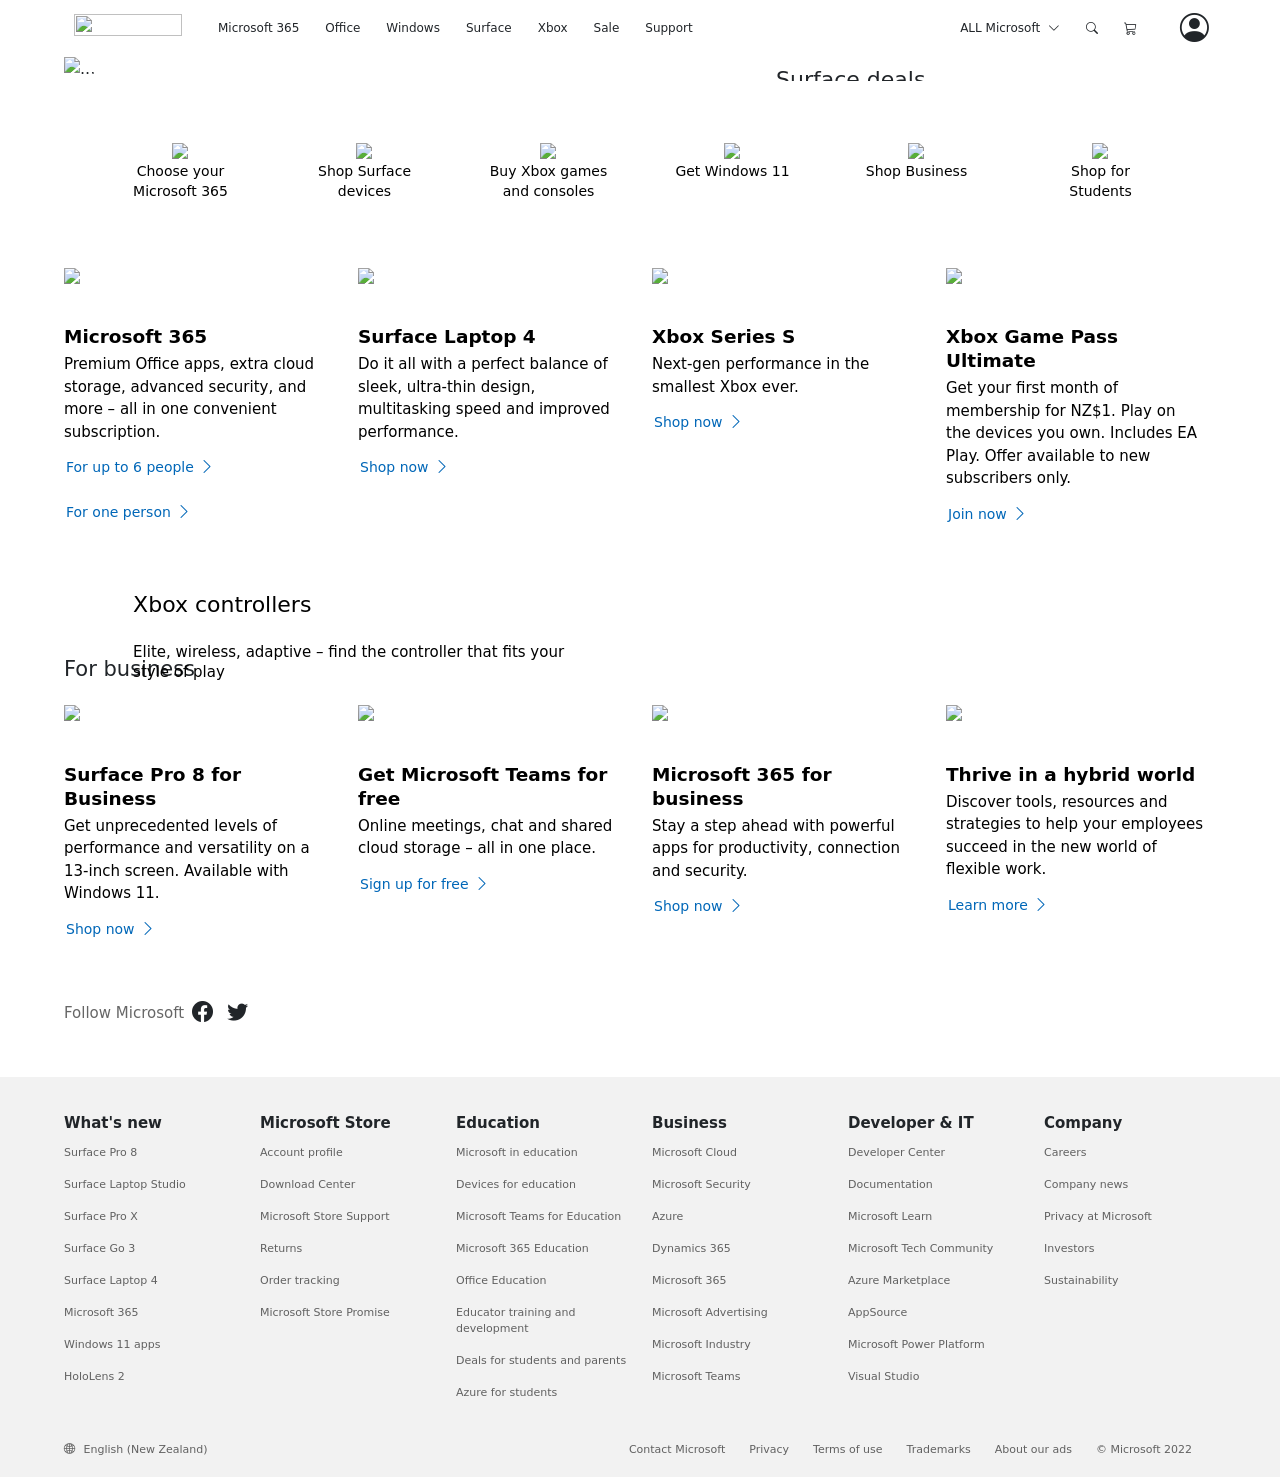
==== index.html @ 470f1df7 "Initial commit" ====
<!DOCTYPE html>
<html lang="en">
<head>
  <meta charset="UTF-8">
  <meta http-equiv="X-UA-Compatible" content="IE=edge">
  <meta name="viewport" content="width=device-width, initial-scale=1.0">

  <link href="https://cdn.jsdelivr.net/npm/bootstrap@5.1.3/dist/css/bootstrap.min.css" rel="stylesheet" integrity="sha384-1BmE4kWBq78iYhFldvKuhfTAU6auU8tT94WrHftjDbrCEXSU1oBoqyl2QvZ6jIW3" crossorigin="anonymous">
  <link rel="stylesheet" href="index.css">
  <link rel="stylesheet" href="https://cdn.jsdelivr.net/npm/bootstrap-icons@1.8.1/font/bootstrap-icons.css">
  
  <title>Microsoft – Cloud, Computers, Apps &amp; Gaming</title>
</head>
<body>
  <nav>
    <div class="l-block">
      <div class="logoBlock">
        <img class="" src="https://img-prod-cms-rt-microsoft-com.akamaized.net/cms/api/am/imageFileData/RE1Mu3b?ver=5c31
      " alt="">
    </div>
    <div class="l-navbar justify-content-between">
      <div class="flex-wrap l-navbar-menu">
        <div><span>Microsoft 365</span></div>
        <div><span>Office</span></div>
        <div><span>Windows</span></div>
        <div><span>Surface</span></div>
        <div class="xbox-button"><span>Xbox</span></div>
        <div class="sale-button"><span>Sale</span></div>
        <div class="supp-button"><span>Support</span></div>
        <input type="checkbox" id="morebutton-toggle"/>
        <label for="morebutton-toggle">
          <div class="navbar-dropdown more-button" tabIndex=-1>
          <div class="dropdown-button">
            <span>More</span>
            <i class="bi bi-chevron-down"></i>
          </div>
        </div>
        </label>
        <div class="dropdown-list">
          <div class="dropdown-item">Support</div>
          <div class="dropdown-item">Sale</div>
          <div class="dropdown-item add-dropdown-item">Xbox</div>
        </div>
      </div>
      <div class="r-navbar-menu">
        <input type="checkbox" id="nav-toggle"/>
        <label for="nav-toggle">
        <div class="navbar-dropdown" tabIndex=-1>
          <div class="dropdown-button">
            <span>ALL Microsoft</span>
            <i class="bi bi-chevron-down ps-1"></i>
          </div>
        </div>
        </label>
        <div class="dropdown-list">
          <div class="row">
            <div class="col-6 col-sm-4 col-lg-3 col-xl-2 ">
              <div class="dropdown-item  fw-bold"><span>Software</div>
              <div class="dropdown-item"><span>Windows Apps</span></div>
              <div class="dropdown-item"><span>OneDrive</span></div>
              <div class="dropdown-item"><span>Outlook</span></div>
              <div class="dropdown-item"><span>Skype</span></div>
              <div class="dropdown-item"><span>OneNote</span></div>
              <div class="dropdown-item"><span>Microsoft Teams</span></div>
            </div>
            <div class="col-6 col-sm-4 col-lg-3 col-xl-2 ">
              <div class="dropdown-item  fw-bold"><span>PCs & Devices</span></div>
              <div class="dropdown-item"><span>Windows Apps</span></div>
              <div class="dropdown-item"><span>OneDrive</span></div>
              <div class="dropdown-item"><span>Outlook</span></div>
              <div class="dropdown-item"><span>Skype</span></div>
              <div class="dropdown-item"><span>OneNote</span></div>
              <div class="dropdown-item"><span>Microsoft Teams</span></div>
            </div>
            <div class="col-6 col-sm-4 col-lg-3 col-xl-2 ">
              <div class="dropdown-item  fw-bold"><span>Entertainment</span></div>
              <div class="dropdown-item"><span>Windows Apps</span></div>
              <div class="dropdown-item"><span>OneDrive</span></div>
              <div class="dropdown-item"><span>Outlook</span></div>
              <div class="dropdown-item"><span>Skype</span></div>
              <div class="dropdown-item"><span>OneNote</span></div>
              <div class="dropdown-item"><span>Microsoft Teams</span></div>
            </div>
            <div class="col-6 col-sm-4 col-lg-3 col-xl-2 ">
              <div class="dropdown-item  fw-bold"><span>Business</div>
              <div class="dropdown-item"><span>Windows Apps</span></div>
              <div class="dropdown-item"><span>OneDrive</span></div>
              <div class="dropdown-item"><span>Outlook</span></div>
              <div class="dropdown-item"><span>Skype</span></div>
              <div class="dropdown-item"><span>OneNote</span></div>
              <div class="dropdown-item"><span>Microsoft Teams</span></div>
            </div>
            <div class="col-6 col-sm-4 col-lg-3 col-xl-2 ">
              <div class="dropdown-item  fw-bold"><span>Developer & IT</div>
              <div class="dropdown-item"><span>Windows Apps</div>
              <div class="dropdown-item"><span>OneDrive</div>
              <div class="dropdown-item"><span>Outlook</div>
              <div class="dropdown-item"><span>Skype</div>
              <div class="dropdown-item"><span>OneNote</div>
              <div class="dropdown-item"><span>Microsoft Teams</div>
            </div>
            <div class="col-6 col-sm-4 col-lg-3 col-xl-2 ">
              <div class="dropdown-item  fw-bold"><span>Other</div>
              <div class="dropdown-item"><span>Windows Apps</div>
              <div class="dropdown-item"><span>OneDrive</div>
              <div class="dropdown-item"><span>Outlook</div>
              <div class="dropdown-item"><span>Skype</div>
              <div class="dropdown-item"><span>OneNote</div>
              <div class="dropdown-item"><span>Microsoft Teams</div>
            </div>
          </div>
        <div class="siteMap text-center" style="background-color: #e6e6e6;">
          <div>
            <span>VIEW SITEMAP</span>
            <i class="bi bi-chevron-right"></i>
          </div>
        </div>
      </div> 
        <div class="navbartxt-hide">
          <span>
            Search
          </span>
          <i class="bi bi-search search"></i>
        </div>
        <div class="listicon-dropdown" tabIndex=-1>
          <input type="checkbox" id="listIconbutton-toggle"/>
          <label for="listIconbutton-toggle">
            <div class="dropdown-button">
              <i class="bi bi-list burgericon-size"></i>
            </div>
          </label>
          <div class="listicon-dropdown-list">
            <div class="dropdown-item">Office</div>
            <div class="dropdown-item">Microsoft 365</div>
            <div class="dropdown-item">Windows</div>
            <div class="dropdown-item">Surface</div>
            <div class="dropdown-item">Xbox</div>
            <div class="dropdown-item">Sale</div>
            <div class="dropdown-item">Support</div>
            <div class="dropdown-item">Software</div>
            <div class="dropdown-item">PCs & Devices</div>
            <div class="dropdown-item">Entertainment</div>
            <div class="dropdown-item">Business</div>
            <div class="dropdown-item">Developer & IT</div>
            <div class="dropdown-item">Other</div>
            <div class="dropdown-item">View Sitemap</div>
          </div>
        </div>
      </div>
    </div>
    </div>
    <div class="r-navbar ">
      <div class="navbartxt-hide">
        <span>Cart</span>
        <i class="bi bi-cart3 cart btIcon-padding"></i>
      </div>
      <div class="navbartxt-hide">
        <span>
          Sign in
        </span>
      </div>
      <div style="padding: 7px 7px 0px 0px;">
        <i class="bi bi-person-circle signin"></i> 
      </div>
    </div>
  </nav>
  <div class="carouselSection">
    <div id="carouselExampleCaptions" class="carousel slide" data-bs-ride="carousel">
      <div class="carousel-indicators">
        <button type="button" data-bs-target="#carouselExampleCaptions" data-bs-slide-to="0" class="active" aria-current="true" aria-label="Slide 1"></button>
        <button type="button" data-bs-target="#carouselExampleCaptions" data-bs-slide-to="1" aria-label="Slide 2"></button>
      </div>
      <div class="carousel-inner">
        <div class="carousel-item active">
          <div class="img1">
            <img src="https://img-prod-cms-rt-microsoft-com.akamaized.net/cms/api/am/imageFileData/RE4SrpL?ver=81c5&q=0&m=8&h=600&w=1600&b=%23FFFFFFFF&l=f&x=226&y=342&s=2532&d=949&aim=true" class="d-block w-100" alt="..."></div>
          <div class="img2">
            <img src="https://img-prod-cms-rt-microsoft-com.akamaized.net/cms/api/am/imageFileData/RE4SrpL?ver=81c5&q=0&m=8&h=609&w=1083&b=%23FFFFFFFF&l=f&x=260&y=127&s=2525&d=1420&aim=true" alt="">
          </div>
          <div class="img3">
            <img src="https://img-prod-cms-rt-microsoft-com.akamaized.net/cms/api/am/imageFileData/RE4SrpL?ver=81c5&q=0&m=8&h=431&w=767&b=%23FFFFFFFF&l=f&x=120&y=407&s=1532&d=861&aim=true" alt="">
          </div>
          <div class="hl-text-cover">
            <div class="textBlock textBlock-r">
              <h3 class="hl-heading">Surface deals</h3>
              <div class="hl-text">
                <span>Check out the latest deals on select Surface.</span>
              </div>
              <div class="hl-button">
                <a href="" class="shopnow">
                  <span>Shop now</span>
                  <i class="bi bi-chevron-right"></i>
                </a>
              </div>
            </div>
          </div>
        </div>
        <div class="carousel-item">
          <div class="img1">
            <img src="https://img-prod-cms-rt-microsoft-com.akamaized.net/cms/api/am/imageFileData/RWAn3f?ver=86c9&q=0&m=8&h=600&w=1600&b=%23FFFFFFFF&l=f&x=0&y=279&s=3000&d=1125&aim=true" class="d-block w-100" class="d-block w-100" alt="..."></div>
          <div class="img2">
            <img src="https://img-prod-cms-rt-microsoft-com.akamaized.net/cms/api/am/imageFileData/RWAn3f?ver=86c9&q=0&m=8&h=609&w=1083&b=%23FFFFFFFF&l=f&x=9&y=0&s=2991&d=1682&aim=true" alt="">
          </div>
          <div class="img3">
            <img src="https://img-prod-cms-rt-microsoft-com.akamaized.net/cms/api/am/imageFileData/RWAn3f?ver=86c9&q=0&m=8&h=431&w=767&b=%23FFFFFFFF&l=f&x=1110&y=310&s=1890&d=1062&aim=true" alt="">
          </div>
          <div class="hl-text-cover">
            <div class="textBlock textBlock-l">
              <h3 class="hl-heading">Surface Laptop 4</h3>
              <div class="hl-text">
                <span>Do it all with a perfect balance of sleek, ultra-thin design, multitasking speed and improved performance</span>
              </div>
              <div class="hl-button">
                <a href="" class="shopnow">
                  <span>Shop now</span>
                  <i class="bi bi-chevron-right"></i>
                </a>
              </div>
            </div>
          </div>
        </div>
      </div>
      <button class="carousel-control-prev" type="button" data-bs-target="#carouselExampleCaptions" data-bs-slide="prev" style="width: 5%;">
        <span class="carousel-control-prev-icon" aria-hidden="true"></span>
        <span class="visually-hidden">Previous</span>
      </button>
      <button class="carousel-control-next" type="button" data-bs-target="#carouselExampleCaptions" data-bs-slide="next"style="width: 5%;">
        <span class="carousel-control-next-icon" aria-hidden="true"></span>
        <span class="visually-hidden">Next</span>
      </button>
    </div>
  </div>
  <div class="iconSection">
    <div class="iconBlock">
      <div>
          <a href="" class="iconLink">
            <div class="icon-img">
              <img class="iconImg" src="https://img-prod-cms-rt-microsoft-com.akamaized.net/cms/api/am/imageFileData/RE4sQDc?ver=30c2&q=90&m=6&h=40&w=40&b=%23FFFFFFFF&l=f&o=t&aim=true">
              </div>
            <span class="iconTitle">Choose your Microsoft 365</span>
          </a>
        </div>
        <div>
          <a href="" class="iconLink">
            <div class="icon-img">
              <img class="iconImg" src="https://img-prod-cms-rt-microsoft-com.akamaized.net/cms/api/am/imageFileData/RE4pndL?ver=5217&q=90&m=6&h=40&w=40&b=%23FFFFFFFF&l=f&o=t&aim=true">
            </div>
            <span class="iconTitle">Shop Surface devices</span>
          </a>
        </div>
        <div>
          <a href="" class="iconLink">
            <div class="icon-img">
              <img class="iconImg" src="https://img-prod-cms-rt-microsoft-com.akamaized.net/cms/api/am/imageFileData/RWWl29?ver=addd&q=90&m=6&h=40&w=40&b=%23FFFFFFFF&l=f&o=t&aim=true">
            </div>
            <div class="iconTitle">Buy Xbox games and consoles</div>
          </a>
        </div>
        <div>
          <a href="" class="iconLink">
            <div class="icon-img">
              <img class="iconImg" src="https://img-prod-cms-rt-microsoft-com.akamaized.net/cms/api/am/imageFileData/RE4sQDc?ver=30c2&q=90&m=6&h=40&w=40&b=%23FFFFFFFF&l=f&o=t&aim=true">
            </div>
            <div class="iconTitle">Get Windows 11</div>
          </a>
        </div>
        <div>
          <a href="" class="iconLink">
            <div class="icon-img">
              <img class="iconImg" src="https://img-prod-cms-rt-microsoft-com.akamaized.net/cms/api/am/imageFileData/RE4rriw?ver=b2d5&q=90&m=6&h=40&w=40&b=%23FFFFFFFF&l=f&o=t&aim=true">
            </div>
            <div class="iconTitle">Shop Business</div>
          </a>
        </div>
        <div>
          <a href="" class="iconLink">
            <div class="icon-img">
              <img class="iconImg" src="https://img-prod-cms-rt-microsoft-com.akamaized.net/cms/api/am/imageFileData/RE4CL19?ver=2af2&q=90&m=6&h=40&w=40&b=%23FFFFFFFF&l=f&o=t&aim=true">
            </div>
            <div class="iconTitle">Shop for Students</div>
          </a>
        </div>
    </div>
  </div>
  <div class="cardSection">
    <div class="row">
      <div class="col-12 col-xl-3 col-sm-6">
        <div class="card border-0">
          <a href="https://www.microsoft.com/en-nz/microsoft-365/p/microsoft-365-family/cfq7ttc0k5dm?icid=mscom_marcom_CPH1a_M365Family_BTS23">
              <div class="img">
                <img src="https://img-prod-cms-rt-microsoft-com.akamaized.net/cms/api/am/imageFileData/RWRF7J?ver=a2d3&amp;q=90&amp;m=6&amp;h=201&amp;w=358&amp;b=%23FFFFFFFF&amp;l=f&amp;o=t&amp;aim=true">
              </div>
              <h3 class="c-heading">Microsoft 365</h3>
              <div class="cardText">
                <span>
                  Premium Office apps, extra cloud storage, advanced security, and more – all in one convenient subscription.
                </span>
              </div>
              <div class="cardLinkCover">
                <a class="cardLink" href="https://www.microsoft.com/en-nz/microsoft-365/p/microsoft-365-family/cfq7ttc0k5dm?icid=mscom_marcom_CPH1a_M365Family_BTS23">
                  <span>For up to 6 people</span>
                  <i class="bi bi-chevron-right"></i>
                </a>
                <a class="cardLink" href="https://www.microsoft.com/en-nz/microsoft-365/p/microsoft-365-personal/cfq7ttc0k5bf?icid=mscom_marcom_CPH1b_M365Personal_BTS23">
                  <span>For one person</span>
                  <i class="bi bi-chevron-right"></i>
                </a>
              </div>
          </a>
        </div>
      </div>
      <div class="col-12 col-xl-3 col-sm-6">
        <div class="card border-0">
          <a href="https://www.microsoft.com/en-nz/p/surface-laptop-4/946627FB12T1?icid=mscom_marcom_CPH2a_SurfaceLaptop4" >
            <div class="img">
              <img src="https://img-prod-cms-rt-microsoft-com.akamaized.net/cms/api/am/imageFileData/RWAshJ?ver=1e8d&amp;q=90&amp;m=6&amp;h=201&amp;w=358&amp;b=%23FFFFFFFF&amp;l=f&amp;o=t&amp;aim=true">
            </div>
            <h3 class="c-heading">Surface Laptop 4</h3>
            <div class="cardText">
              <span>
                Do it all with a perfect balance of sleek, ultra-thin design, multitasking speed and improved performance.
              </span>
            </div>
            <div class="cardLinkCover">
              <a class="cardLink" href="https://www.microsoft.com/en-nz/p/surface-laptop-4/946627FB12T1?icid=mscom_marcom_CPH2a_SurfaceLaptop4">
                <span>Shop now</span>
                <i class="bi bi-chevron-right"></i>
              </a>
            </div>
          </a>
        </div>
      </div>
      <div class="col-12 col-xl-3 col-sm-6">
        <div class="card border-0">
          <a href="https://www.microsoft.com/en-nz/p/xbox-series-s/942j774tp9jn?icid=mscom_marcom_CPH3a_XboxSeriesS">
            <div class="img">
              <img src="https://img-prod-cms-rt-microsoft-com.akamaized.net/cms/api/am/imageFileData/RE4GMgj?ver=bbbd&amp;q=90&amp;m=6&amp;h=201&amp;w=358&amp;b=%23FFFFFFFF&amp;l=f&amp;o=t&amp;aim=true">
            </div>
            <h3 class="c-heading">Xbox Series S</h3>
            <div class="cardText">
              <span>
                Next-gen performance in the smallest Xbox ever.
              </span>
            </div>
            <div class="cardLinkCover">
              <a class="cardLink" href="https://www.microsoft.com/en-nz/p/surface-laptop-4/946627FB12T1?icid=mscom_marcom_CPH2a_SurfaceLaptop4">
                <span>Shop now</span>
                <i class="bi bi-chevron-right"></i>
              </a>
            </div>   
          </a>
        </div>
      </div>
      <div class="col-12 col-xl-3 col-sm-6">
        <div class="card border-0">
          <a href="https://www.microsoft.com/en-nz/p/xbox-game-pass-ultimate/cfq7ttc0khs0?icid=mscom_marcom_CPH4a_GamePassUltimate">
            <div class="img">
              <img src="https://img-prod-cms-rt-microsoft-com.akamaized.net/cms/api/am/imageFileData/RE4P80m?ver=316d&amp;q=90&amp;m=6&amp;h=201&amp;w=358&amp;b=%23FFFFFFFF&amp;l=f&amp;o=t&amp;x=1157&amp;y=247&amp;aim=true">
            </div>
            <h3 class="c-heading">Xbox Game Pass Ultimate</h3>
          <div class="cardText">
            <span>
              Get your first month of membership for NZ$1. Play on the devices you own. Includes EA Play. Offer available to new subscribers only.
            </span>
          </div>
          <div class="cardLinkCover">
            <a class="cardLink" href="https://www.microsoft.com/en-nz/p/xbox-game-pass-ultimate/cfq7ttc0khs0?icid=mscom_marcom_CPH4a_GamePassUltimate">
              <span>Join now</span>
              <i class="bi bi-chevron-right"></i>
          </a>
          </div>
          </a>
        </div>
      </div>
    </div>
  </div>
  <div class="highlightSection">
    <div class="hlContainer">
      <a href="https://www.microsoft.com/en-nz/store/collections/xboxaccessories?icid=mscom_marcom_MPH1a_XboxControllers">
        <div class="hl-img-cover">
          <div class="img1">
            <img src="https://img-prod-cms-rt-microsoft-com.akamaized.net/cms/api/am/imageFileData/RE4MEu6?ver=f30c&q=0&m=8&h=600&w=1600&b=%23FFFFFFFF&l=f&x=0&y=198&s=2120&d=795&aim=true" alt="">
          </div>
          <div class="img2">
            <img src="https://img-prod-cms-rt-microsoft-com.akamaized.net/cms/api/am/imageFileData/RE4MEu6?ver=f30c&q=0&m=8&h=609&w=1083&b=%23FFFFFFFF&l=f&x=131&y=86&s=1812&d=1019&aim=true" alt="">
          </div>
          <div class="img3">
            <img src="https://img-prod-cms-rt-microsoft-com.akamaized.net/cms/api/am/imageFileData/RE4MEu6?ver=f30c&q=0&m=8&h=431&w=767&b=%23FFFFFFFF&l=f&x=808&y=237&s=1312&d=737&aim=true" alt="">
          </div>
        </div>
        <div class="hl-text-cover">
          <div class="textBlock textBlock-l">
            <h3 class="hl-heading">Xbox controllers</h3>
            <div class="hl-text">
              <span>Elite, wireless, adaptive – find the controller that fits your style of play</span>
            </div>
            <div class="hl-button">
              <a href="" class="shopnow">
                <span>Shop now</span>
                <i class="bi bi-chevron-right"></i>
              </a>
            </div>
          </div>
        </div>
      </a>
    </div>
  </div>
  <div class="businessCardSection">
    <div class="b-heading">
      <div>For business</div>
    </div>
    <div class="">
      <div class="row">
        <div class="col-12 col-xl-3 col-sm-6">
          <div class="card border-0">
            <a href="https://www.microsoft.com/en-nz/microsoft-365/p/microsoft-365-family/cfq7ttc0k5dm?icid=mscom_marcom_CPH1a_M365Family_BTS23">
                <div class="img">
                  <img src="https://img-prod-cms-rt-microsoft-com.akamaized.net/cms/api/am/imageFileData/RWKtKJ?ver=2e57&q=90&m=6&h=201&w=358&b=%23FFFFFFFF&l=f&o=t&aim=true">
                </div>
                <h3 class="c-heading">Surface Pro 8 for Business</h3>
                <div class="cardText">
                  <span>
                    Get unprecedented levels of performance and versatility on a 13-inch screen. Available with Windows 11.
                  </span>
                </div>
                <div class="cardLinkCover">
                  <a class="cardLink" href=" ">
                    <span>Shop now</span>
                    <i class="bi bi-chevron-right"></i>
                  </a>
                </div>
            </a>
          </div>
        </div>
        <div class="col-12 col-xl-3 col-sm-6">
          <div class="card border-0">
            <a href="https://www.microsoft.com/en-nz/p/surface-laptop-4/946627FB12T1?icid=mscom_marcom_CPH2a_SurfaceLaptop4" >
              <div class="img">
                <img src="https://img-prod-cms-rt-microsoft-com.akamaized.net/cms/api/am/imageFileData/RWLJ3u?ver=7dcf&q=90&m=6&h=201&w=358&b=%23FFFFFFFF&l=f&o=t&x=755&y=404&aim=true">
              </div>
              <h3 class="c-heading">Get Microsoft Teams for free</h3>
              <div class="cardText">
                <span>
                  Online meetings, chat and shared cloud storage – all in one place.
                </span>
              </div>
              <div class="cardLinkCover">
                <a class="cardLink" href=" ">
                  <span>Sign up for free</span>
                  <i class="bi bi-chevron-right"></i>
                </a>
              </div>
            </a>
          </div>
        </div>
        <div class="col-12 col-xl-3 col-sm-6">
          <div class="card border-0">
            <a href="https://www.microsoft.com/en-nz/p/xbox-series-s/942j774tp9jn?icid=mscom_marcom_CPH3a_XboxSeriesS">
              <div class="img">
                <img src="https://img-prod-cms-rt-microsoft-com.akamaized.net/cms/api/am/imageFileData/RE4E4rT?ver=2072&q=90&m=6&h=201&w=358&b=%23FFFFFFFF&l=f&o=t&aim=true">
              </div>
              <h3 class="c-heading">Microsoft 365 for business</h3>
              <div class="cardText">
                <span>
                  Stay a step ahead with powerful apps for productivity, connection and security.
                </span>
              </div>
              <div class="cardLinkCover">
                <a class="cardLink" href=" ">
                  <span>Shop now</span>
                  <i class="bi bi-chevron-right"></i>
                </a>
              </div>   
            </a>
          </div>
        </div>
        <div class="col-12 col-xl-3 col-sm-6">
          <div class="card border-0">
            <a href="https://www.microsoft.com/en-nz/p/xbox-game-pass-ultimate/cfq7ttc0khs0?icid=mscom_marcom_CPH4a_GamePassUltimate">
              <div class="img">
                <img src="https://img-prod-cms-rt-microsoft-com.akamaized.net/cms/api/am/imageFileData/RWURKU?ver=f584&q=90&m=6&h=201&w=358&b=%23FFFFFFFF&l=f&o=t&aim=true">
              </div>
              <h3 class="c-heading">Thrive in a hybrid world</h3>
            <div class="cardText">
              <span>
                Discover tools, resources and strategies to help your employees succeed in the new world of flexible work.
              </span>
            </div>
            <div class="cardLinkCover">
              <a class="cardLink" href=" ">
                <span>Learn more</span>
                <i class="bi bi-chevron-right"></i>
              </a>
            </div>
            </a>
          </div>
        </div>
      </div>
    </div>
  </div>
  <div class="region d-flex mb-5">
    <span>Follow Microsoft</span>
    <div>
      <i class="bi bi-facebook"></i>
    </div>
    <div>
      <i class="bi bi-twitter"></i>
    </div>
  </div>
  <div class="footer">
    <div class="footerSection">
        <div class="row">
          <div class="col-12 col-sm-4 col-lg-3 col-xl-2">
            <div class="f-title">
              What's new
            </div>
            <div><span>Surface Pro 8</span></div>
            <div><span>Surface Laptop Studio</span></div>
            <div><span>Surface Pro X</span></div>
            <div><span>Surface Go 3</span></div>
            <div><span>Surface Laptop 4</span></div>
            <div><span>Microsoft 365</span></div>
            <div><span>Windows 11 apps</span></div>
            <div><span>HoloLens 2</span></div>
          </div>
          <div class="col-12 col-sm-4 col-lg-3 col-xl-2">
            <div class="f-title">
              Microsoft Store
            </div>
            <div><span>Account profile</span></div>
            <div><span>Download Center</span></div>
            <div><span>Microsoft Store Support</span></div>
            <div><span>Returns</span></div>
            <div><span>Order tracking</span></div>
            <div><span>Microsoft Store Promise</span></div>
          </div>
          <div class="col-12 col-sm-4 col-lg-3 col-xl-2">
            <div class="f-title">
              Education
            </div>
            <div><span>Microsoft in education</span></div>
            <div><span>Devices for education</span></div>
            <div><span>Microsoft Teams for Education</span></div>
            <div><span>Microsoft 365 Education</span></div>
            <div><span>Office Education</span></div>
            <div><span>Educator training and development</span></div>
            <div><span>Deals for students and parents</span></div>
            <div><span>Azure for students</span></div>
          </div>
          <div class="col-12 col-sm-4 col-lg-3 col-xl-2">
            <div class="f-title">
              Business
            </div>
            <div><span>Microsoft Cloud</span></div>
            <div><span>Microsoft Security</span></div>
            <div><span>Azure</span></div>
            <div><span>Dynamics 365</span></div>
            <div><span>Microsoft 365</span></div>
            <div><span>Microsoft Advertising</span></div>
            <div><span>Microsoft Industry</span></div>
            <div><span>Microsoft Teams</span></div>
          </div>
          <div class="col-12 col-sm-4 col-lg-3 col-xl-2">
            <div class="f-title">
              Developer & IT
            </div>
            <div><span>Developer Center</span></div>
            <div><span>Documentation</span></div>
            <div><span>Microsoft Learn</span></div>
            <div><span>Microsoft Tech Community</span></div>
            <div><span>Azure Marketplace</span></div>
            <div><span>AppSource</span></div>
            <div><span>Microsoft Power Platform</span></div>
            <div><span>Visual Studio</span></div>
          </div>
          <div class="col-12 col-sm-4 col-lg-3 col-xl-2">
            <div class="f-title">
              Company
            </div>
            <div><span>Careers</span></div>
            <div><span>Company news</span></div>
            <div><span>Privacy at Microsoft</span></div>
            <div><span>Investors</span></div>
            <div><span>Sustainability</span></div>
          </div>
        </div>
      <div class="f-bottom navbar">
        <div class="bottom-language">
          <i class="bi bi-globe2"></i>
          <span style="padding-left: 5px;">English (New Zealand)</span>
        </div>
        <div class="bottom-policy d-flex">
          <div>Contact Microsoft</div>
          <div>Privacy</div>
          <div>Terms of use</div>
          <div>Trademarks</div>
          <div>About our ads</div>
          <div>© Microsoft 2022</div>
        </div>
      </div>
    </div>
    
  </div>


  
    <script src="https://cdn.jsdelivr.net/npm/bootstrap@5.1.3/dist/js/bootstrap.bundle.min.js"></script>
  </body>
</html>
---- index.css ----
.cardSection, .highlightSection, .iconSection, nav, .businessCardSection, .carouselSection, .footerSection, .region{
  padding-top: 48px;
  max-width: calc(1600px + 10%);
  box-sizing: border-box;
  margin: 0 auto;
  padding-left: 5%;
  padding-right: 5%;
}

nav, .carouselSection, .footerSection {
  padding-top: 0px;
}

.cardSection img, .cardText, .businessCardSection img {
  height: auto;
  width: 100%;
}

.card > a, .hlContainer a {
  text-decoration: none;
  color: black;
}

.card:hover .img, .hl-button:hover .shopnow {
  filter: opacity(87%);
}

.c-heading {
  line-height: 24px;
  font-size: 18.5px;
  font-weight: 600;
  padding: 1px 12px 2px 0px;
  margin-top: 37px;
  margin-bottom: 0px;
}

.cardLinkCover, .iconBlock, nav > div, nav, .l-navbar, .l-navbar > div {
  display: flex;
}

.cardLink {
  text-decoration:none;
  color: #0067b8;
  border: 2px solid white;
  margin-right: 4px;
}

.cardLink {
  padding: 10px 16px 7px 0px;
}

.cardLink:hover span, .shopnow:hover span, .l-navbar > .l-navbar-menu >div:hover span,.navbartxt-hide:hover span, .r-navbar-menu > div > label > div:hover span{
  border-bottom: 2px solid ;
}

.cardLink:hover::after, .shopnow:hover::after {
  right: -4px ;
}

.cardLink:hover i::before{
  color: #0067b8;
  transform: translate(20%, 0%);
}

.shopnow:hover i::before {
  color:white;
  transform: translate(20%, 0%);
}

.cardText > span {
  font-weight: 340;
  font-size: 15px;
  display:flow-root;
  padding: 2px 12px 0px 0px;
}

.cardLink > span {
  padding: 2px 0px 0px 0px;
  color: #0067b8;
  font-size: 14px;
  font-weight: 500;
}
.hlContainer, .hl-button span, nav, .l-navbar-menu{
  position: relative;
}

.img1 img, .img2 img, .img3 img, .img3{
  max-width: 100%;
  height: auto;
}

.textBlock {
  width: 100%;
  max-width: 520px;
  position: absolute;
  top: 36%;
}

.textBlock-l {
  left: 6%;
}

.textBlock-r {
  right: 0%;
}

.hl-heading {
  margin: 0px;
  font-size: 35px;
  font-weight: 600;
  padding-bottom: 3px;
}

.hl-text {
  margin-top: 20px;
}

.hl-text span {
  display: flow-root;
  font-size: 15px;
  font-weight: 400px;
  line-height: 20px;
}

.hl-button {
  margin-top: 12px;
  padding-top: 12px;
}

.shopnow {
  background-color: black;
  width: max-content;
  padding: 8px 20px;
  border: 2px solid black;
}

.hl-button span, .shopnow {
  color: white !important;
}

.shopnow:hover span{
  right: 5px;
}

.shopnow {
  text-decoration: none;
  display: block;
}

.iconBlock {
  overflow-x: auto;
  text-align: center;
  justify-content: center;
}


.iconBlock > div {
  border: 2px solid transparent;
  padding: 12px 6px;
}

.iconLink {
  text-decoration: none;
}

.iconImg {
  margin-bottom: 10px;
}

.iconTitle {
  max-height: 60px;
  line-height: 20px;
  width: 125px;
  color: black;
  font-size: 14px;
  font-weight: 500;
  margin: -8px 21px 0px 22px ;
  max-width: 125px;
  overflow: hidden;
  display: flow-root;
}

.iconBlock > div:hover .iconTitle, .row > div > .dropdown-item:hover span, .siteMap > div:hover span, .f-title ~ div span:hover {
  text-decoration:underline;
  cursor: pointer;
}

.img2, .img3, .more-button, .listicon-dropdown{
  display: none;
}

.logoBlock {
  padding: 13px 6px 16px 10px;
  margin-top: 1px;
  width: 137px;
}

.logoBlock img {
  margin-top: -3px;
  width: 108px;
  height: 22px;
}

a:hover {
  color: black !important;
}

.footer {
  background: #f2f2f2;
}

.f-title {
  font-size: 15px;
  line-height: 20px;
  padding: 36px 0 4px;
  font-weight: 600;
}

.f-title ~ div {
  padding: 8px 0px;
  font-size: 11px;
  line-height: 16px;
  color: #616161;
}

.bottom-language, .bottom-policy {
  font-size: 11px;
  line-height: 16px;
  color: #616161;
}

.bottom-policy {
  flex-wrap: wrap;
  margin: 3px 0;
}

.bottom-policy div {
  padding-right: 24px;
}

.businessContent {
  padding-top: 48px;
}

.b-heading {
  font-size: 21px;
  line-height: 28px;
  padding: 36px 0 4px;
  font-weight: 500;
  padding-top: 0;
  padding-bottom: 18px;
}

.region span {
  display: flex;
  align-items: center;
  font-size: 15px;
  line-height: 20px;
  color: rgba(0,0,0,.6);
}

.region div {
  font-size: 21px;
  padding:0 6px 0px 8px;
}

.l-navbar {
  flex-grow: 1;
}

nav {
  margin-bottom: 3px;
}

.l-navbar-menu > div, .r-navbar-menu .navbar-dropdown, .navbartxt-hide, .r-navbar > div, .l-navbar-menu > label > div {
  cursor: pointer;
  padding: 19px 9px 11px 9px;
  font-size: 12px;
  margin-left: 8px;
}

.r-navbar .cart, .listicon-dropdown .dropdown-button {
  font-size: 13px;
  margin-top: 7px;
}

.l-block {
  flex-grow: 1;
}

.listicon-dropdown, .r-navbar-menu > .dropdown-list, .l-navbar-menu > .dropdown-list {
  z-index: 999;
}

.dropdown-list, .listicon-dropdown-list {
  font-size: 14px;
  background:#f2f2f2;
  line-height: 3;
  text-align: start;
  position: absolute;
  top: 57px;
  width: 80%;
}

.siteMap {
  border-bottom: 2px solid black;
}

.listicon-dropdown > .listicon-dropdown-list {
  visibility: collapse;
}

.r-navbar-menu >.dropdown-list{
  right: 80px;
  max-width: 1200px;
  visibility: collapse;
}

.r-navbar-menu > input[type=checkbox]:checked ~ .dropdown-list {
  top: 54px;
  right: 80px;
  visibility: visible;
}

.listicon-dropdown > input[type=checkbox]:checked ~ .listicon-dropdown-list {
  visibility: visible;
}

.l-navbar-menu > input[type=checkbox]:checked ~ .dropdown-list {
  visibility: visible;
  right: -26px;
  top: 54px;
}

.l-navbar-menu > input[type=checkbox]:checked ~ label, .r-navbar-menu > input[type=checkbox]:checked ~ label {
  background-color: #f2f2f2;
}

.listicon-dropdown > div > .dropdown-item {
  border-bottom: 1px solid rgba(0,0,0,0.1)
}

.dropdown-button {
  border-radius: 4px;
  cursor: pointer;
}

.dropdown-item:hover{
  background: #f2f2f2;
  cursor: pointer;
  user-select: none;
}

.listicon-dropdown .listicon-dropdown-list {
  width: 100%;
}

.l-navbar-menu > .dropdown-list {
  width: auto;
  visibility: collapse;
}

.r-navbar-menu input[type=checkbox], .listicon-dropdown input[type=checkbox], .l-navbar-menu input[type=checkbox] {
  display: none;
}

.f-bottom {
  padding-top: 30px;
  padding-bottom: 16px;
}

.signin {
  font-size: 29px;
}

.burgericon-size {
  font-size: 24px;
}

/* media query */
@media screen and (min-width:1082px) and (max-width:1497px) {
  .cardLinkCover{
    display: block;
  }

  .cardLink {
    display: flow-root;
  }
}

@media screen and (max-width:1399px) {
  .hl-heading {
    font-size: 22px;
    line-height: 28px;
    max-height: 56px;
    font-weight: 400;
  }
  
  .textBlock {
    max-width: 440px;
  }

  .navbartxt-hide > span, .l-toggler {
    display: none;
  }
}

@media screen and (max-width:1228px) {
  ul{
    overflow-x: auto;
  }
  
}

@media screen and (max-width:1082px) {
  nav{
    padding: 0px;
  }

  .iconBlock {
    justify-content: left ;
  }

  .carouselSection {
    padding: 0px;
  }

  .region, .footerSection{
    padding-left: calc(5% - 12px);
    padding-right: calc(5% - 12px);
  }

  .highlightSection{
    padding-left: 0px;
    padding-right: 0px;
    padding-top: 0px;
    margin-top: 48px;
  }

  .textBlock {
    max-width: 340px;
  }

  .hl-img-cover {
    overflow: hidden;
  }

  .img1 {
    display: none;
  }

  .img2 {
    display: block;
  }
}

@media screen and (max-width:970px) {
  .more-button {
    display: block;
    position: relative;
  }

  .supp-button, .sale-button, .add-dropdown-item {
    display: none;
  }
}

@media screen and (max-width:930px) {
  .xbox-button {
    display: none;
  }

  .add-dropdown-item {
    display: block;
  }
}


@media screen and (max-width:859px) {
  .l-navbar {
    flex-grow: 0;
  }

  .logoBlock {
    flex-grow: 1;
    text-align: center;
  }

  .l-block, .r-navbar-menu {
    flex-flow: row-reverse;
  }

  .l-toggler, .listicon-dropdown {
    display: block;
  }

  .l-navbar-menu, .navbar-dropdown {
    display: none !important;
  }

  .listicon-dropdown .dropdown-button{
    padding: 2px 13px;
    margin-right: 0px;
  }

  .r-navbar > div {
    padding: 13px 9px 11px 9px;
  }


  .r-navbar .cart, .search {
    font-size: 18px;
  }

  .navbartxt-hide{
    padding: 13px 0px 11px 6px;
    margin-right: -6px;
  }
}

@media screen and (max-width:785px) {
  .bottom-policy {
    margin-top: 12px;
  }
}


@media screen and (max-width:766px) {
  .region{
    padding-left: 5%;
    padding-right: 5%;
  }

  .c-heading {
    margin-top: 12px;
  }
  
  ul,.iconBlock, ul {
    text-align: left;
  }

  ul li {
    height: 20px;
  }

  .icon-img {
    display: inline-block;
  }

  .icon-img{
    height: 20px;
    width: 20px;
    margin-right: 6px;
  }

  .iconImg {
    width: 100%;
    height: 100%;
  }

  .iconTitle{
    margin: 0px;
    width: 250px;
    max-width: max-content;
    height: 20px;
    line-height: 20px;
    display: inline-block;
  }

  .hl-heading {
    font-size: 20px;
    font-weight: 600;
    line-height: 24px;
  }

  .img2{
    display: none;
  }

  .img3, .iconBlock, ul {
    display: block;
  }

  .hlContainer {
    flex-direction: column;
    display: flex;
  }

  .textBlock{
    margin: 0 auto;
    max-width: fit-content;
    display: flex;
    text-align: center;
    position: relative;
    flex-direction: column;
    align-items: center;
    left: 0%;
  }

  .hl-text, .hl-button {
    margin-top: 2px;
  }
  
  .hl-text-cover {
    background-color: #e6e6e6;
    height: 320px;
    width: 100%;
    max-width: 766px;
  }
}
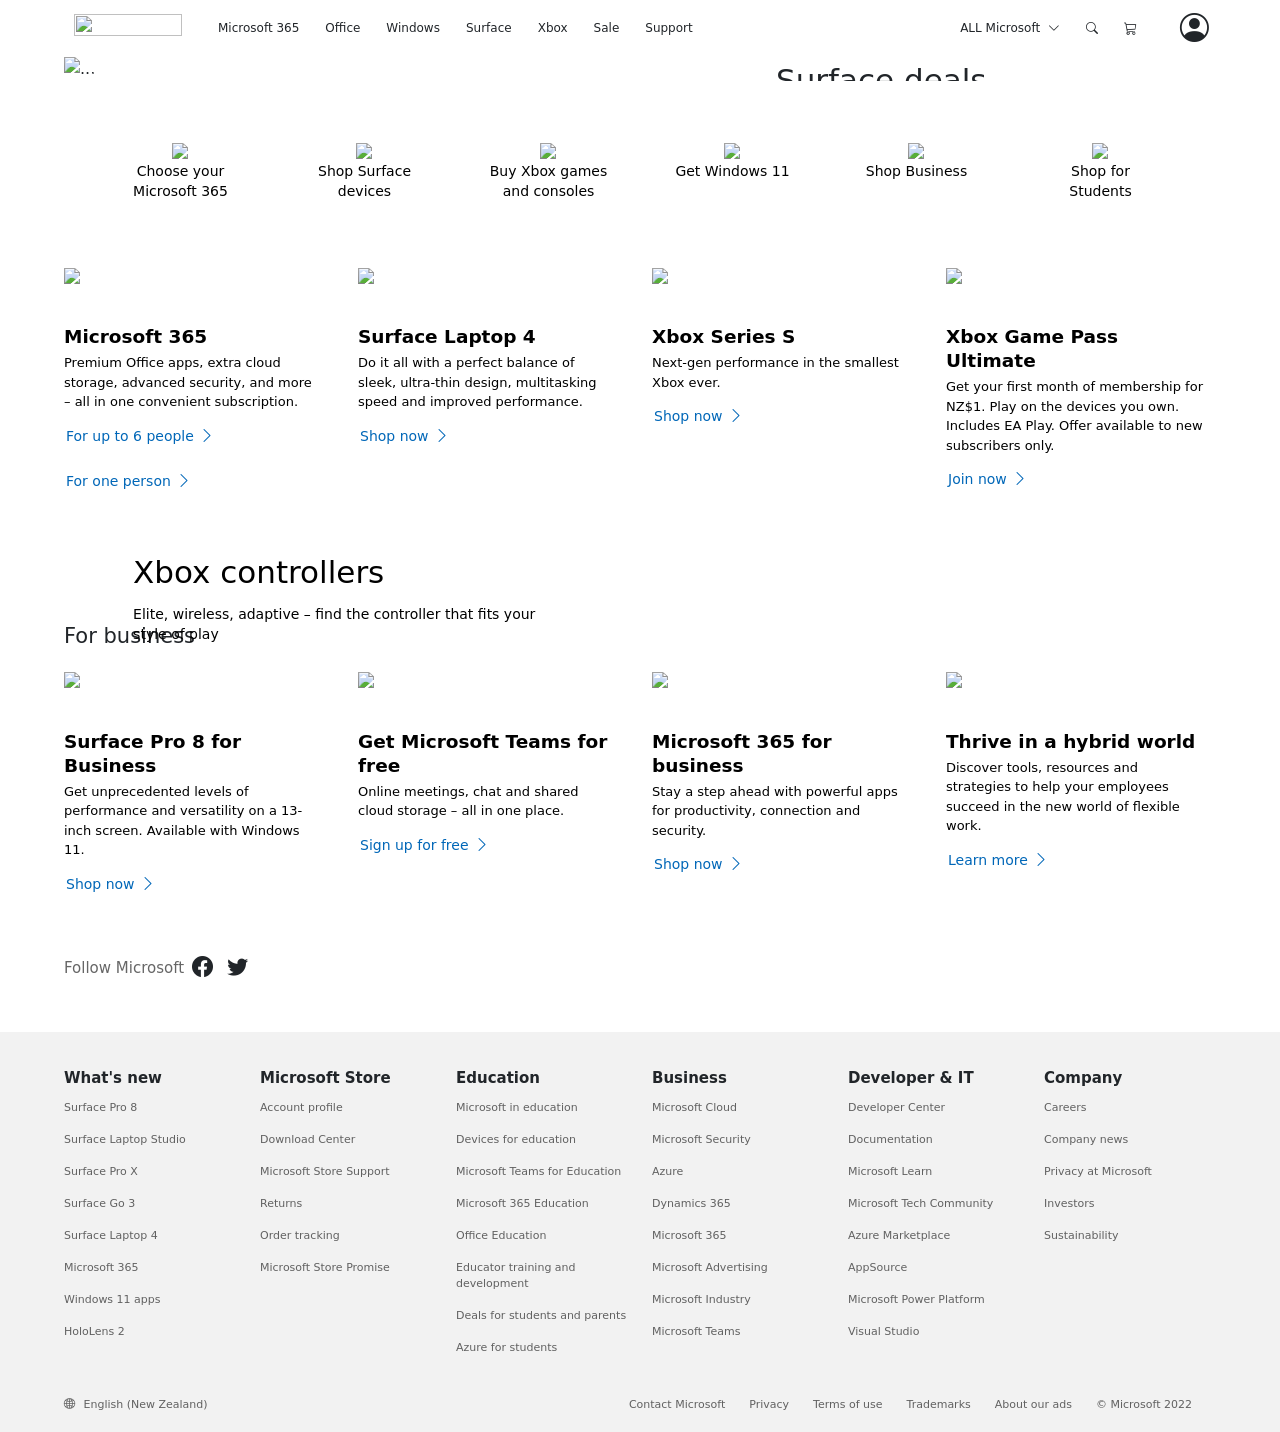
==== commit 5757e24d: "optimize code" ====
--- a/index.html
+++ b/index.html
@@ -36,11 +36,11 @@
           </div>
         </div>
         </label>
-        <div class="dropdown-list">
+        <form class="dropdown-list">
+          <div class="dropdown-item add-dropdown-item">Xbox</div>
+          <div class="dropdown-item">Sale</div>
           <div class="dropdown-item">Support</div>
-          <div class="dropdown-item">Sale</div>
-          <div class="dropdown-item add-dropdown-item">Xbox</div>
-        </div>
+        </form>
       </div>
       <div class="r-navbar-menu">
         <input type="checkbox" id="nav-toggle"/>
--- a/index.css
+++ b/index.css
@@ -1,17 +1,13 @@
 .cardSection, .highlightSection, .iconSection, nav, .businessCardSection, .carouselSection, .footerSection, .region{
-  padding-top: 48px;
+  padding: 48px 5% 0px;
   max-width: calc(1600px + 10%);
-  box-sizing: border-box;
-  margin: 0 auto;
-  padding-left: 5%;
-  padding-right: 5%;
 }
 
 nav, .carouselSection, .footerSection {
   padding-top: 0px;
 }
 
-.cardSection img, .cardText, .businessCardSection img {
+.cardSection img, .businessCardSection img {
   height: auto;
   width: 100%;
 }
@@ -34,7 +30,7 @@
   margin-bottom: 0px;
 }
 
-.cardLinkCover, .iconBlock, nav > div, nav, .l-navbar, .l-navbar > div {
+.cardLinkCover, .iconBlock, .l-block, .r-navbar, nav, .l-navbar, .l-navbar > div {
   display: flex;
 }
 
@@ -68,8 +64,8 @@
 }
 
 .cardText > span {
-  font-weight: 340;
-  font-size: 15px;
+  font-weight: 400;
+  font-size: 13px;
   display:flow-root;
   padding: 2px 12px 0px 0px;
 }
@@ -80,7 +76,7 @@
   font-size: 14px;
   font-weight: 500;
 }
-.hlContainer, .hl-button span, nav, .l-navbar-menu{
+.hlContainer, nav, .l-navbar-menu{
   position: relative;
 }
 
@@ -105,20 +101,18 @@
 }
 
 .hl-heading {
-  margin: 0px;
-  font-size: 35px;
+  font-size: 31px;
   font-weight: 600;
   padding-bottom: 3px;
 }
 
 .hl-text {
-  margin-top: 20px;
+  margin-top: 15px;
 }
 
 .hl-text span {
   display: flow-root;
-  font-size: 15px;
-  font-weight: 400px;
+  font-size: 14px;
   line-height: 20px;
 }
 
@@ -131,7 +125,6 @@
   background-color: black;
   width: max-content;
   padding: 8px 20px;
-  border: 2px solid black;
 }
 
 .hl-button span, .shopnow {
@@ -302,7 +295,8 @@
   width: 80%;
 }
 
-.siteMap {
+.dropdown-list {
+  border: 1px solid #ededed;
   border-bottom: 2px solid black;
 }
 
@@ -324,25 +318,22 @@
 
 .listicon-dropdown > input[type=checkbox]:checked ~ .listicon-dropdown-list {
   visibility: visible;
+  border-bottom: 2px solid black;
 }
 
 .l-navbar-menu > input[type=checkbox]:checked ~ .dropdown-list {
   visibility: visible;
-  right: -26px;
+  right: -15px;
   top: 54px;
 }
 
 .l-navbar-menu > input[type=checkbox]:checked ~ label, .r-navbar-menu > input[type=checkbox]:checked ~ label {
+  border: 1px solid #ededed;
   background-color: #f2f2f2;
 }
 
 .listicon-dropdown > div > .dropdown-item {
   border-bottom: 1px solid rgba(0,0,0,0.1)
-}
-
-.dropdown-button {
-  border-radius: 4px;
-  cursor: pointer;
 }
 
 .dropdown-item:hover{
@@ -390,7 +381,6 @@
 
 @media screen and (max-width:1399px) {
   .hl-heading {
-    font-size: 22px;
     line-height: 28px;
     max-height: 56px;
     font-weight: 400;
@@ -431,18 +421,12 @@
   }
 
   .highlightSection{
-    padding-left: 0px;
-    padding-right: 0px;
-    padding-top: 0px;
+    padding: 0px;
     margin-top: 48px;
   }
 
   .textBlock {
     max-width: 340px;
-  }
-
-  .hl-img-cover {
-    overflow: hidden;
   }
 
   .img1 {
@@ -568,6 +552,7 @@
   }
 
   .hl-heading {
+    margin: auto;
     font-size: 20px;
     font-weight: 600;
     line-height: 24px;
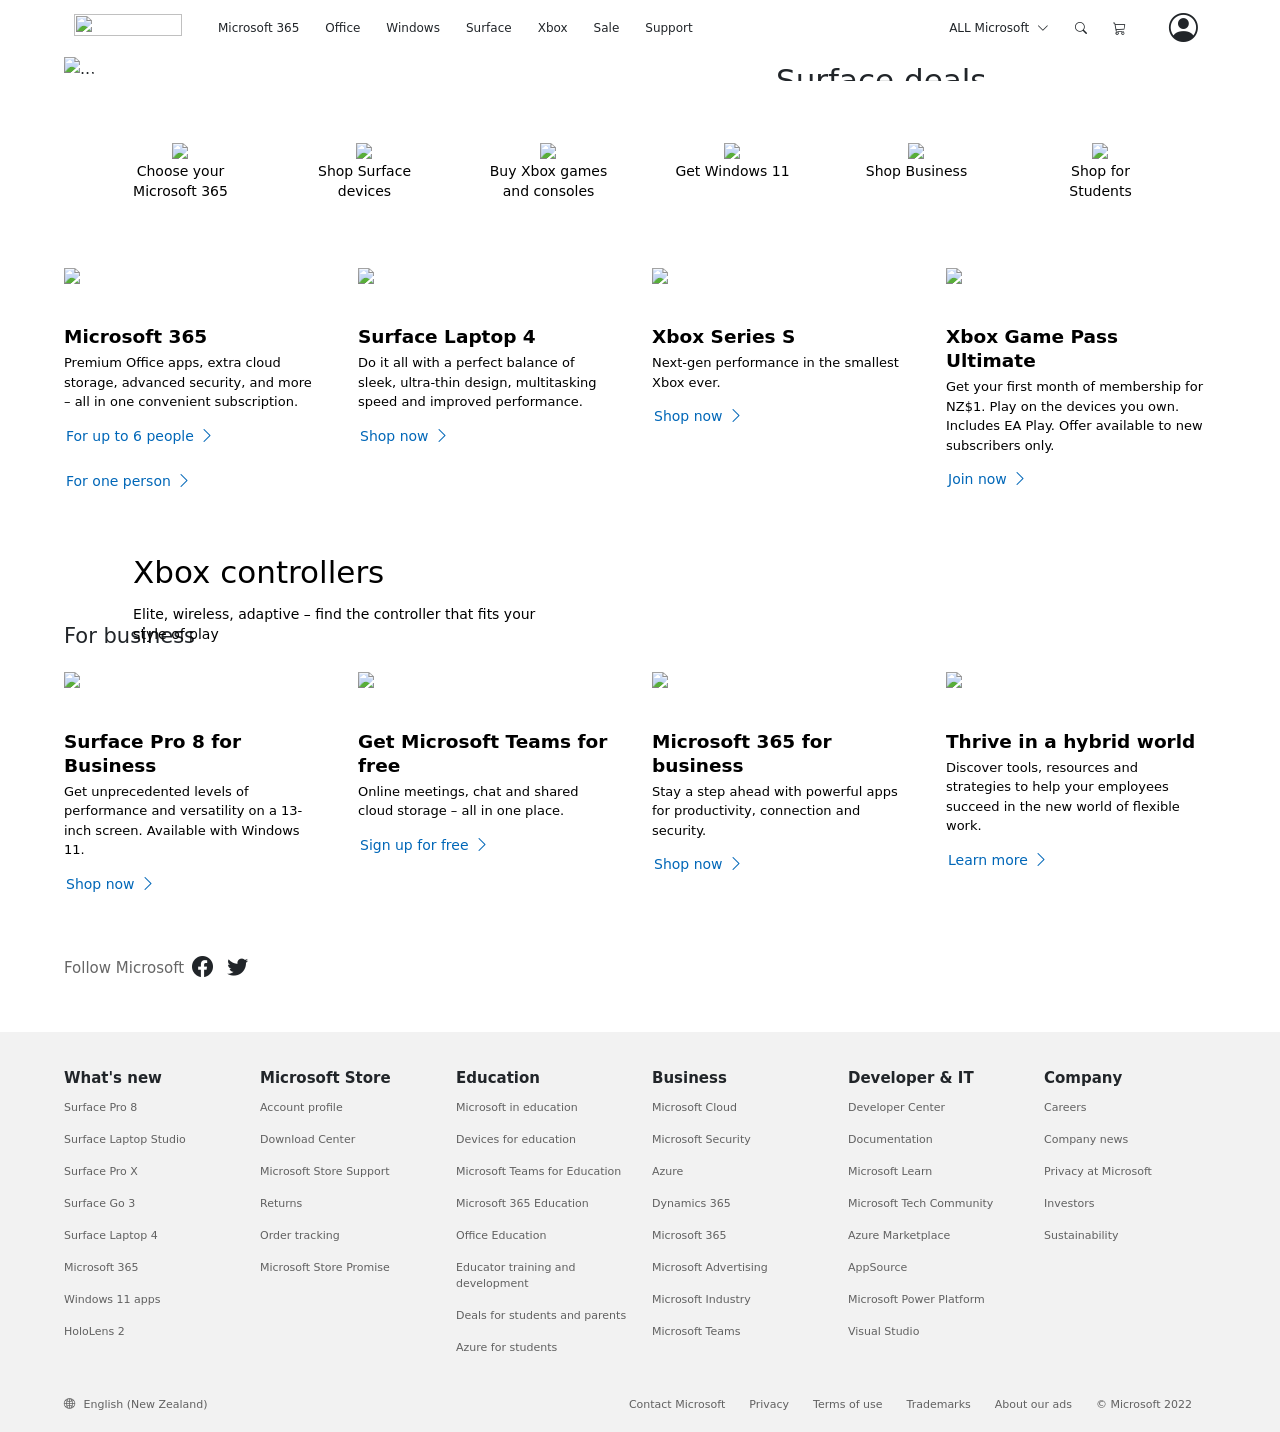
==== commit 7ada768a: "Add search input bar without Cancel bt" ====
--- a/index.html
+++ b/index.html
@@ -43,8 +43,8 @@
         </form>
       </div>
       <div class="r-navbar-menu">
-        <input type="checkbox" id="nav-toggle"/>
-        <label for="nav-toggle">
+        <input type="checkbox" id="nav-toggle" class="navcheck"/>
+        <label for="nav-toggle" class="navlabel">
         <div class="navbar-dropdown" tabIndex=-1>
           <div class="dropdown-button">
             <span>ALL Microsoft</span>
@@ -115,13 +115,16 @@
             <i class="bi bi-chevron-right"></i>
           </div>
         </div>
-      </div> 
-        <div class="navbartxt-hide">
-          <span>
-            Search
-          </span>
-          <i class="bi bi-search search"></i>
-        </div>
+        </div> 
+        <input type="checkbox" id="search-toggle" class="searchcheck"/>
+        <label for="search-toggle">
+          <div class="navbartxt-hide">
+            <span>
+              Search
+            </span>
+            <i class="bi bi-search search"></i>
+          </div>
+        </label>
         <div class="listicon-dropdown" tabIndex=-1>
           <input type="checkbox" id="listIconbutton-toggle"/>
           <label for="listIconbutton-toggle">
@@ -146,6 +149,23 @@
             <div class="dropdown-item">View Sitemap</div>
           </div>
         </div>
+        <div class="search-container">
+          <div>
+            <div class="left-arrow">
+              <i class="bi bi-arrow-left"></i>
+            </div>
+            <div class="flex-grow">
+              <div class="inputsearch-icon">
+                <i class="bi bi-search search"></i>
+              </div>
+              <input type="text" class="input-txt" placeholder="Search Microsoft.com">
+            </div>
+            <div>
+              <input type="checkbox" id="cancel-toggle" class="cancelcheck">
+              <label for=" cancel-toggle" class="Cancelbutton" type="Cancel">Cancel</label>
+            </div>
+          </div>
+        </div>
       </div>
     </div>
     </div>
@@ -159,7 +179,7 @@
           Sign in
         </span>
       </div>
-      <div style="padding: 7px 7px 0px 0px;">
+      <div style="padding: 7px 18px 0px 0px;">
         <i class="bi bi-person-circle signin"></i> 
       </div>
     </div>
--- a/index.css
+++ b/index.css
@@ -1,6 +1,7 @@
 .cardSection, .highlightSection, .iconSection, nav, .businessCardSection, .carouselSection, .footerSection, .region{
   padding: 48px 5% 0px;
   max-width: calc(1600px + 10%);
+  margin: 0 auto;
 }
 
 nav, .carouselSection, .footerSection {
@@ -257,10 +258,6 @@
   padding:0 6px 0px 8px;
 }
 
-.l-navbar {
-  flex-grow: 1;
-}
-
 nav {
   margin-bottom: 3px;
 }
@@ -277,7 +274,7 @@
   margin-top: 7px;
 }
 
-.l-block {
+.l-block, .flex-grow, .l-navbar {
   flex-grow: 1;
 }
 
@@ -300,7 +297,7 @@
   border-bottom: 2px solid black;
 }
 
-.listicon-dropdown > .listicon-dropdown-list {
+.listicon-dropdown > .listicon-dropdown-list, .search-container, .cancelcheck:checked + .search-container {
   visibility: collapse;
 }
 
@@ -310,7 +307,7 @@
   visibility: collapse;
 }
 
-.r-navbar-menu > input[type=checkbox]:checked ~ .dropdown-list {
+.navcheck:checked ~ .dropdown-list {
   top: 54px;
   right: 80px;
   visibility: visible;
@@ -327,7 +324,7 @@
   top: 54px;
 }
 
-.l-navbar-menu > input[type=checkbox]:checked ~ label, .r-navbar-menu > input[type=checkbox]:checked ~ label {
+.l-navbar-menu > input[type=checkbox]:checked ~ label, .navcheck:checked ~ .navlabel {
   border: 1px solid #ededed;
   background-color: #f2f2f2;
 }
@@ -368,7 +365,58 @@
   font-size: 24px;
 }
 
+.search-container {
+  width: 1444px;
+  position: absolute;
+  right: -7%;
+  top: 8px;
+  left: 0;
+  bottom: 0;
+  margin: auto;
+}
+
+.search-container > div {
+  display: flex;
+  margin-left: auto;
+  position: relative;
+  background-color: #fff;
+}
+
+.search-container input {
+  width: 99%;
+  height: 40px;
+  border: 4px solid #4c4c4c;
+}
+
+.inputsearch-icon {
+  font-size: 19px;
+  position: absolute;
+  top: 16%;
+  right: 106px;
+}
+
+.Cancelbutton {
+  padding: 7px;
+  background-color: white;
+}
+
+.searchcheck:checked ~ .search-container {
+  visibility: visible;
+}
+
+.left-arrow {
+  display: none;
+  font-size: 27px;
+  padding-right: 10px;
+}
+
 /* media query */
+@media screen and (max-width:1800px) {
+  .search-container {
+    width: 81%;
+  }
+}
+
 @media screen and (min-width:1082px) and (max-width:1497px) {
   .cardLinkCover{
     display: block;
@@ -376,6 +424,11 @@
 
   .cardLink {
     display: flow-root;
+  }
+
+  .search-container {
+    right: -10%;
+    width: 79%;
   }
 }
 
@@ -399,7 +452,11 @@
   ul{
     overflow-x: auto;
   }
-  
+
+  .search-container {
+    width: 78%;
+    right: -13%;
+  }
 }
 
 @media screen and (max-width:1082px) {
@@ -435,6 +492,11 @@
 
   .img2 {
     display: block;
+  }
+
+  .search-container {
+    right: -13%;
+    width: 85%;
   }
 }
 
@@ -474,11 +536,11 @@
     flex-flow: row-reverse;
   }
 
-  .l-toggler, .listicon-dropdown {
+  .l-toggler, .listicon-dropdown, .left-arrow {
     display: block;
   }
 
-  .l-navbar-menu, .navbar-dropdown {
+  .l-navbar-menu, .navbar-dropdown, .Cancelbutton, .searchcheck:checked ~ .listicon-dropdown  {
     display: none !important;
   }
 
@@ -499,6 +561,19 @@
   .navbartxt-hide{
     padding: 13px 0px 11px 6px;
     margin-right: -6px;
+  }
+
+  .search-container {
+    right: -1%;
+    width: 98%;
+  }
+
+  .inputsearch-icon {
+    left: 50px;
+  }
+
+  .input-txt {
+    padding-left: 40px;
   }
 }
 
